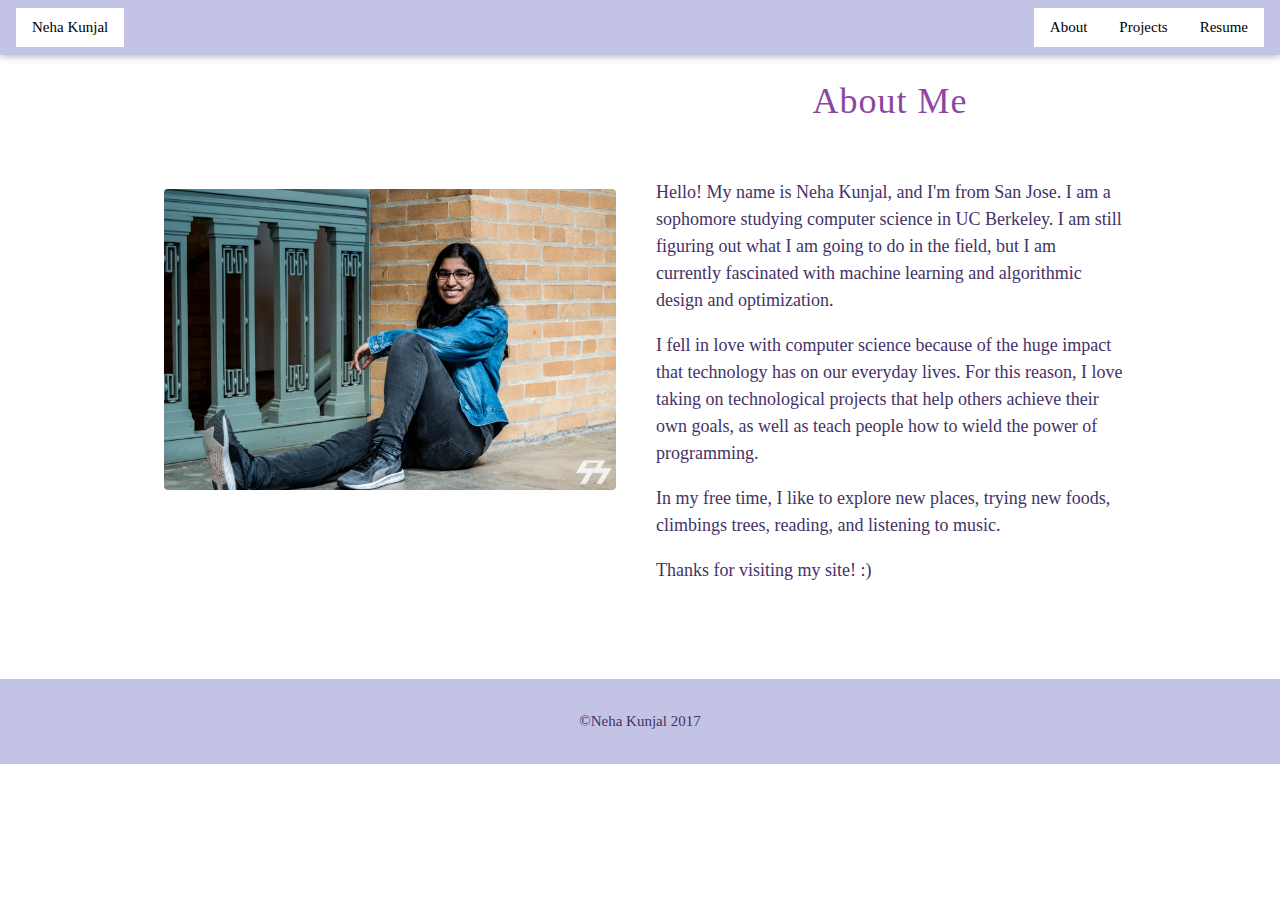
==== index.html @ 881d2c67 "finished about page" ====
<!DOCTYPE html>
<html>
<title>About | Neha Kunjal</title>
<meta charset="UTF-8">
<meta name="viewport" content="width=device-width, initial-scale=1">
<link rel="stylesheet" href="https://www.w3schools.com/w3css/4/w3.css">
<style>
body {font-family: "Times New Roman", Georgia, Serif;}
h1,h2,h3,h4,h5,h6 {
    font-family: "Playfair Display";
    letter-spacing: 1px;
    color: #8C489F

}
img {
  -position: absolute;
  -top: 0;
  -bottom: 0;
  -left: 0;
  -right: 0;
  margin-top: 25%;
  margin-bottom: 25%;
  margin-left: 0%;
  margin-right: 20%;
}
p {
  -top: 0;
  -bottom: 10;
  -left: 0;
  -right: 0;
  -margin: auto;
  color: #443266
}
</style>
<body>

<!-- Navbar (sit on top) -->
<div class="w3-top">
  <div class="w3-bar  w3-padding w3-card" style="background-color:#C3C3E5">
    <a href="#home" class="w3-bar-item w3-white w3-button">Neha Kunjal</a>
    <!-- Right-sided navbar links. Hide them on small screens -->
    <div class="w3-right w3-white w3-hide-small">
      <a href="index.html" class="w3-bar-item w3-button">About</a>
      <a href="projects.html" class="w3-bar-item w3-button">Projects</a>
      <a href="#contact" class="w3-bar-item w3-button">Resume</a>
    </div>
  </div>
</div>

<!-- Header -->
<header class="w3-display-container w3-content w3-wide" style="max-width:1600px;min-width:500px" id="home">
  <div class="w3-display-bottomleft w3-padding-large w3-opacity">
    <h1 class="w3-xxlarge">Le Catering</h1>
  </div>
</header>

<!-- Page content -->
<div class="w3-content" style="max-width:1000px">

  <!-- About Section -->
  <div class="w3-row w3-padding-64" id="about">
    <div class="w3-col w3-container m6 w3-padding-large">
     <img src="images/photoNeha.jpg" class="w3-round w3-image" alt="Photo of Neha" width="600" height="750" >
    </div>
    <div class="w3-col w3-container m6">
      <h1 class="w3-center">About Me</h1><br>
      <p class="w3-large"> Hello! My name is Neha Kunjal, and I'm from San Jose. I am a sophomore studying computer science in UC Berkeley. I am still figuring out what I am going to do in the field, but I am currently fascinated with machine learning and algorithmic design and optimization.
      <p class="w3-large"> I fell in love with computer science because of the huge impact that technology has on our everyday lives. For this reason, I love taking on technological projects that help others achieve their own goals, as well as teach people how to wield the power of programming. </p>
      <p class="w3-large"> In my free time, I like to explore new places, trying new foods, climbings trees, reading, and listening to music. </p>
      <p class="w3-large"> Thanks for visiting my site! :) </p>
      <!--p class="w3-large w3-text-grey w3-hide-medium">Excepteur sint occaecat cupidatat non proident, sunt in culpa qui officia deserunt mollit anim id est laborum consectetur adipiscing elit, sed do eiusmod temporincididunt ut labore et dolore magna aliqua. Ut enim ad minim veniam, quis nostrud exercitation ullamco laboris nisi ut aliquip ex ea commodo consequat.</p-->
    </div>
  </div>

<!-- End page content -->
</div>

<!-- Footer -->
<footer class="w3-center w3-padding-16" style="background-color:#C3C3E5">
  <p> ©Neha Kunjal 2017 </p>
</footer>

</body>
</html>
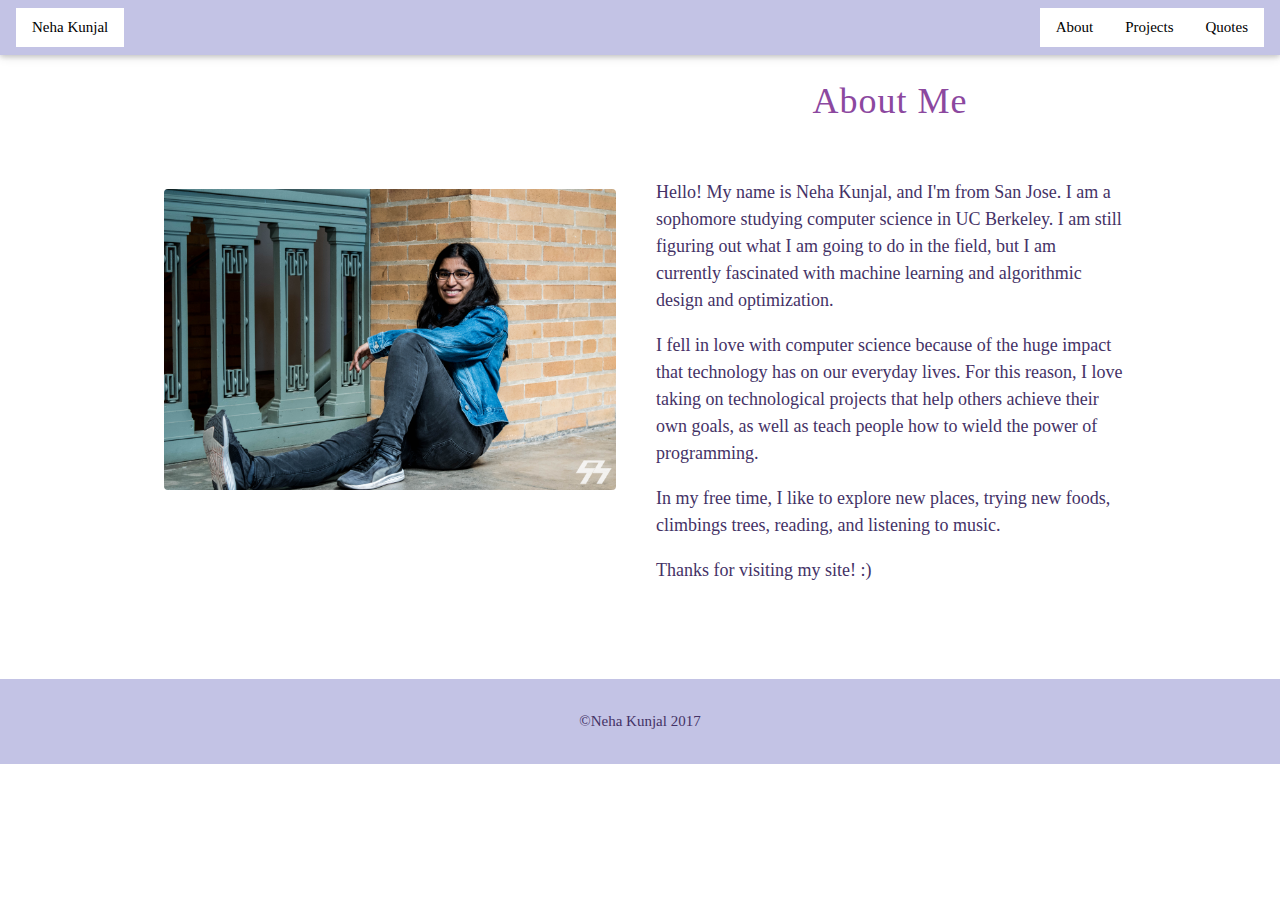
==== commit 861f2b07: "changed navigation" ====
--- a/index.html
+++ b/index.html
@@ -42,7 +42,7 @@
     <div class="w3-right w3-white w3-hide-small">
       <a href="index.html" class="w3-bar-item w3-button">About</a>
       <a href="projects.html" class="w3-bar-item w3-button">Projects</a>
-      <a href="#contact" class="w3-bar-item w3-button">Resume</a>
+      <a href="quotes.html" class="w3-bar-item w3-button">Quotes</a>
     </div>
   </div>
 </div>
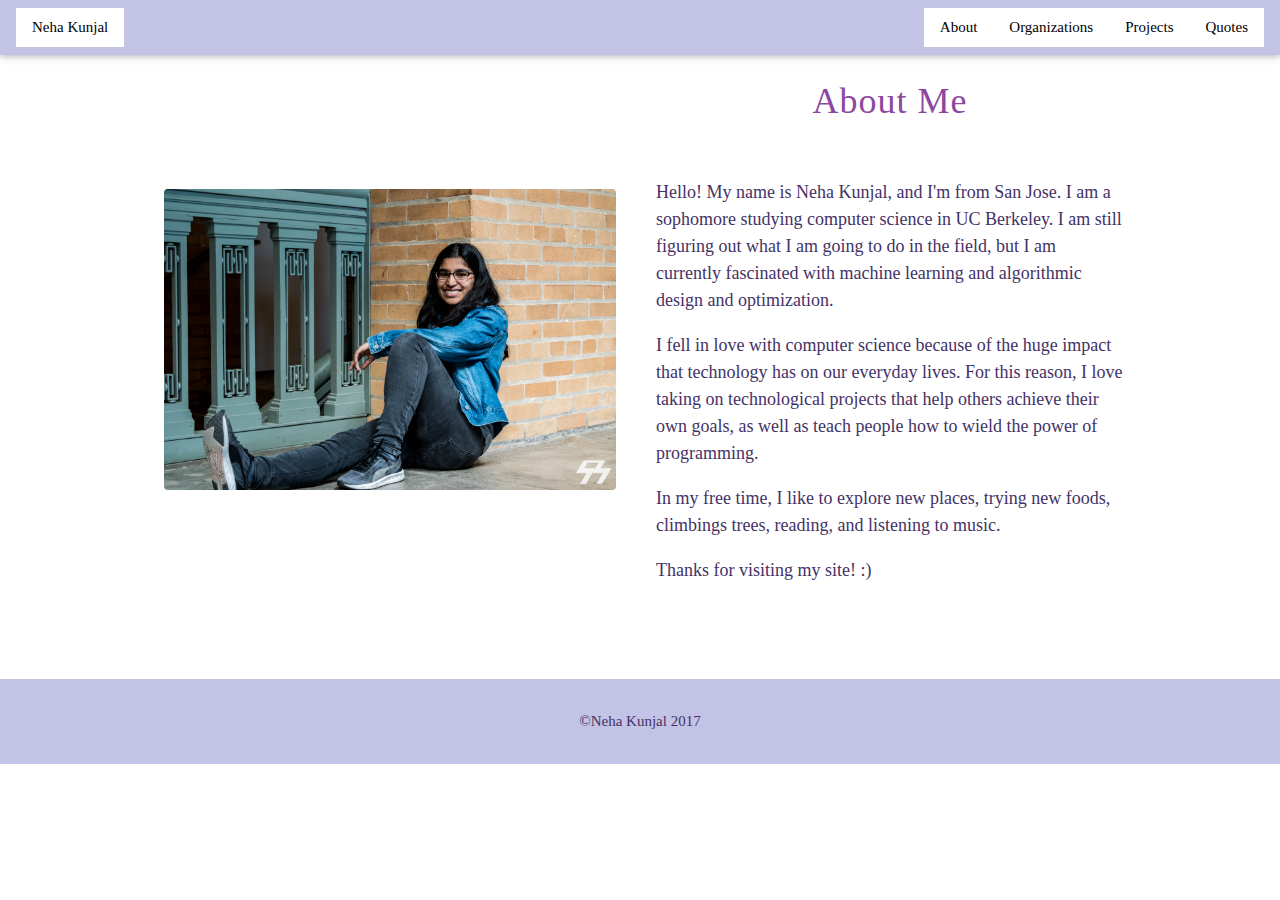
==== commit e1bfeb16: "added organizations" ====
--- a/index.html
+++ b/index.html
@@ -41,6 +41,7 @@
     <!-- Right-sided navbar links. Hide them on small screens -->
     <div class="w3-right w3-white w3-hide-small">
       <a href="index.html" class="w3-bar-item w3-button">About</a>
+      <a href="organizations.html" class="w3-bar-item w3-button">Organizations</a>
       <a href="projects.html" class="w3-bar-item w3-button">Projects</a>
       <a href="quotes.html" class="w3-bar-item w3-button">Quotes</a>
     </div>
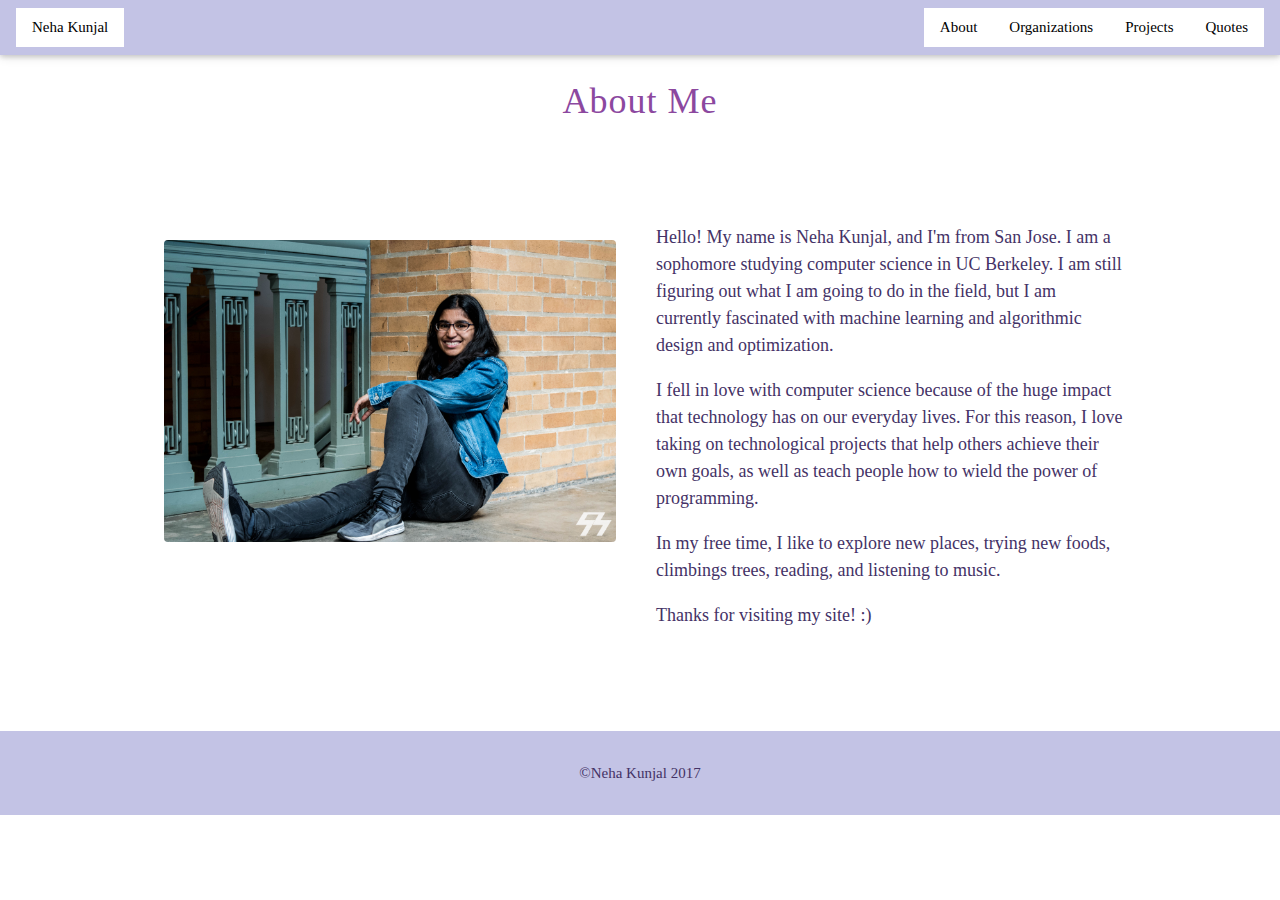
==== commit 14db4096: "moved the about to middle" ====
--- a/index.html
+++ b/index.html
@@ -18,7 +18,7 @@
   -bottom: 0;
   -left: 0;
   -right: 0;
-  margin-top: 25%;
+  margin-top: 15%;
   margin-bottom: 25%;
   margin-left: 0%;
   margin-right: 20%;
@@ -51,7 +51,6 @@
 <!-- Header -->
 <header class="w3-display-container w3-content w3-wide" style="max-width:1600px;min-width:500px" id="home">
   <div class="w3-display-bottomleft w3-padding-large w3-opacity">
-    <h1 class="w3-xxlarge">Le Catering</h1>
   </div>
 </header>
 
@@ -60,11 +59,12 @@
 
   <!-- About Section -->
   <div class="w3-row w3-padding-64" id="about">
+    <h1 class="w3-center">About Me</h1><br>
     <div class="w3-col w3-container m6 w3-padding-large">
      <img src="images/photoNeha.jpg" class="w3-round w3-image" alt="Photo of Neha" width="600" height="750" >
     </div>
     <div class="w3-col w3-container m6">
-      <h1 class="w3-center">About Me</h1><br>
+      <br><br>
       <p class="w3-large"> Hello! My name is Neha Kunjal, and I'm from San Jose. I am a sophomore studying computer science in UC Berkeley. I am still figuring out what I am going to do in the field, but I am currently fascinated with machine learning and algorithmic design and optimization.
       <p class="w3-large"> I fell in love with computer science because of the huge impact that technology has on our everyday lives. For this reason, I love taking on technological projects that help others achieve their own goals, as well as teach people how to wield the power of programming. </p>
       <p class="w3-large"> In my free time, I like to explore new places, trying new foods, climbings trees, reading, and listening to music. </p>
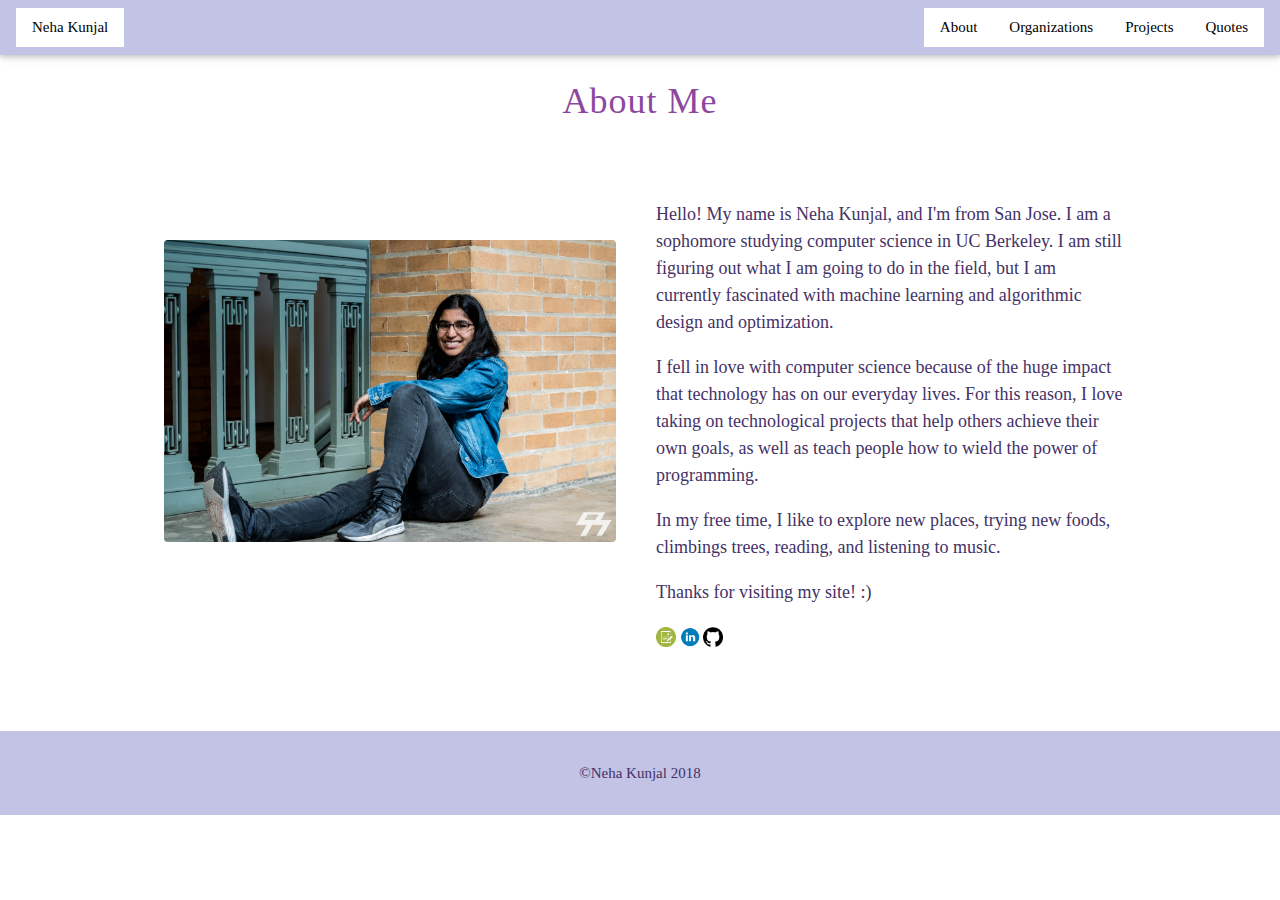
==== commit 40540a1a: "added relavant links and changed copyright to 2018" ====
--- a/index.html
+++ b/index.html
@@ -12,7 +12,7 @@
     color: #8C489F
 
 }
-img {
+.centered {
   -position: absolute;
   -top: 0;
   -bottom: 0;
@@ -61,14 +61,17 @@
   <div class="w3-row w3-padding-64" id="about">
     <h1 class="w3-center">About Me</h1><br>
     <div class="w3-col w3-container m6 w3-padding-large">
-     <img src="images/photoNeha.jpg" class="w3-round w3-image" alt="Photo of Neha" width="600" height="750" >
-    </div>
+    <img src="images/photoNeha.jpg" class="w3-round w3-image centered" alt="Photo of Neha" width="600" height="750" >
+  </div>
     <div class="w3-col w3-container m6">
-      <br><br>
-      <p class="w3-large"> Hello! My name is Neha Kunjal, and I'm from San Jose. I am a sophomore studying computer science in UC Berkeley. I am still figuring out what I am going to do in the field, but I am currently fascinated with machine learning and algorithmic design and optimization.
+      <br>
+      <p class="w3-large"> Hello! My name is Neha Kunjal, and I'm from San Jose. I am a sophomore studying computer science in UC Berkeley. I am still figuring out what I am going to do in the field, but I am currently fascinated with machine learning and algorithmic design and optimization.</p>
       <p class="w3-large"> I fell in love with computer science because of the huge impact that technology has on our everyday lives. For this reason, I love taking on technological projects that help others achieve their own goals, as well as teach people how to wield the power of programming. </p>
       <p class="w3-large"> In my free time, I like to explore new places, trying new foods, climbings trees, reading, and listening to music. </p>
       <p class="w3-large"> Thanks for visiting my site! :) </p>
+      <a href="https://drive.google.com/file/d/0B7MZDTRHfba9NlUydmVYdk45c1E/view?usp=sharing"><img src="images/resume.png" width="20" height="20" ></img></a>
+      <a href="https://www.linkedin.com/in/nkunjal/"><img src="images/linkedin.png" width="20" height="20" ></img></a>
+      <a href="https://github.com/nkunjal/"><img src="images/github.png" width="20" height="20" ></img></a>
       <!--p class="w3-large w3-text-grey w3-hide-medium">Excepteur sint occaecat cupidatat non proident, sunt in culpa qui officia deserunt mollit anim id est laborum consectetur adipiscing elit, sed do eiusmod temporincididunt ut labore et dolore magna aliqua. Ut enim ad minim veniam, quis nostrud exercitation ullamco laboris nisi ut aliquip ex ea commodo consequat.</p-->
     </div>
   </div>
@@ -78,7 +81,7 @@
 
 <!-- Footer -->
 <footer class="w3-center w3-padding-16" style="background-color:#C3C3E5">
-  <p> ©Neha Kunjal 2017 </p>
+  <p> ©Neha Kunjal 2018 </p>
 </footer>
 
 </body>
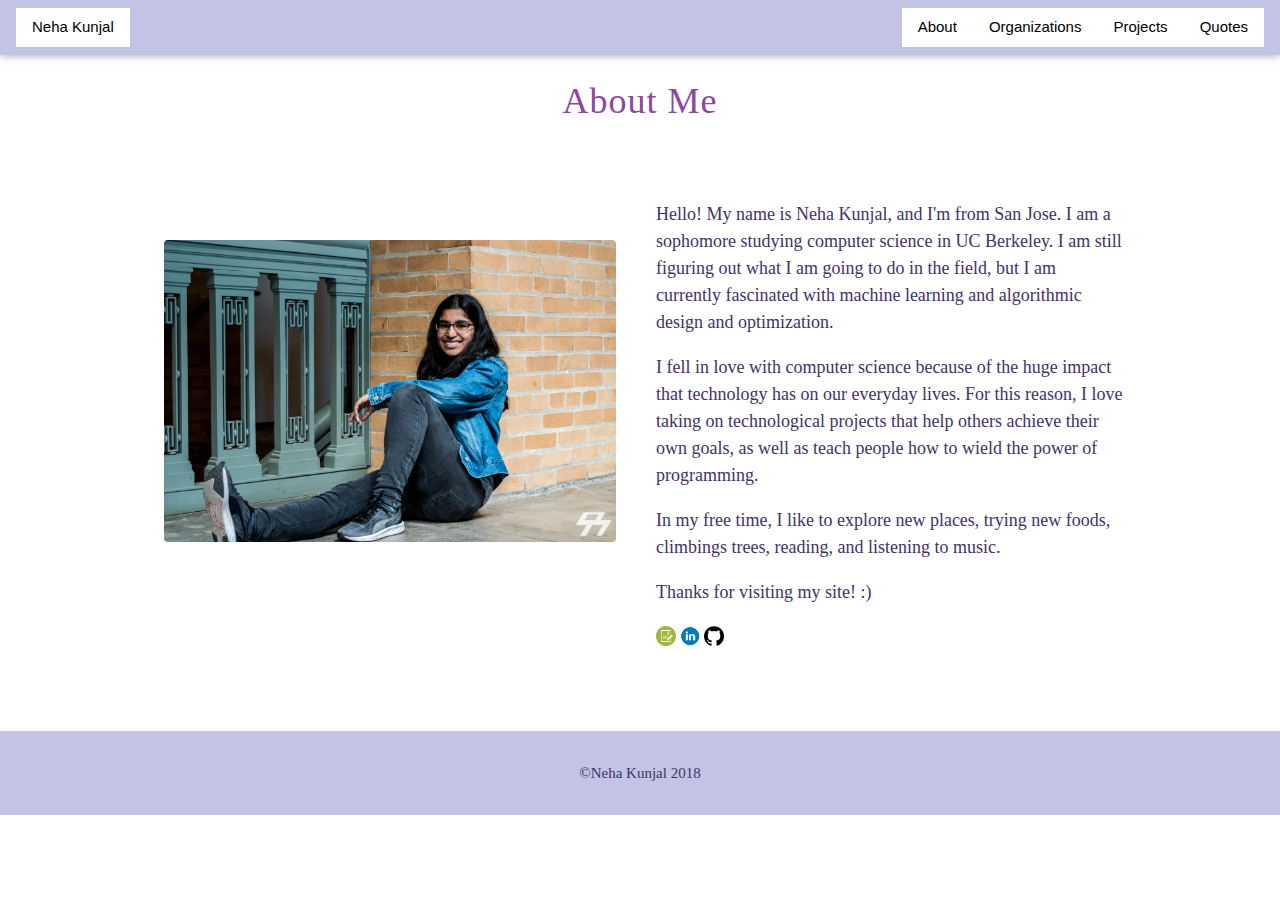
==== commit 8924f544: "modularized to make css file" ====
--- a/index.html
+++ b/index.html
@@ -3,35 +3,10 @@
 <title>About | Neha Kunjal</title>
 <meta charset="UTF-8">
 <meta name="viewport" content="width=device-width, initial-scale=1">
+<head>
 <link rel="stylesheet" href="https://www.w3schools.com/w3css/4/w3.css">
-<style>
-body {font-family: "Times New Roman", Georgia, Serif;}
-h1,h2,h3,h4,h5,h6 {
-    font-family: "Playfair Display";
-    letter-spacing: 1px;
-    color: #8C489F
-
-}
-.centered {
-  -position: absolute;
-  -top: 0;
-  -bottom: 0;
-  -left: 0;
-  -right: 0;
-  margin-top: 15%;
-  margin-bottom: 25%;
-  margin-left: 0%;
-  margin-right: 20%;
-}
-p {
-  -top: 0;
-  -bottom: 10;
-  -left: 0;
-  -right: 0;
-  -margin: auto;
-  color: #443266
-}
-</style>
+<link rel="stylesheet" href="myStyling.css">
+</head>
 <body>
 
 <!-- Navbar (sit on top) -->
@@ -72,7 +47,6 @@
       <a href="https://drive.google.com/file/d/0B7MZDTRHfba9NlUydmVYdk45c1E/view?usp=sharing"><img src="images/resume.png" width="20" height="20" ></img></a>
       <a href="https://www.linkedin.com/in/nkunjal/"><img src="images/linkedin.png" width="20" height="20" ></img></a>
       <a href="https://github.com/nkunjal/"><img src="images/github.png" width="20" height="20" ></img></a>
-      <!--p class="w3-large w3-text-grey w3-hide-medium">Excepteur sint occaecat cupidatat non proident, sunt in culpa qui officia deserunt mollit anim id est laborum consectetur adipiscing elit, sed do eiusmod temporincididunt ut labore et dolore magna aliqua. Ut enim ad minim veniam, quis nostrud exercitation ullamco laboris nisi ut aliquip ex ea commodo consequat.</p-->
     </div>
   </div>
 
--- a/myStyling.css
+++ b/myStyling.css
@@ -0,0 +1,20 @@
+<style>
+body {font-family: "Times New Roman", Georgia, Serif;}
+h1,h2,h3,h4,h5,h6 {
+    font-family: "Playfair Display";
+    letter-spacing: 1px;
+    color: #8C489F;
+
+}
+p {
+  color: #443266;
+  font-family: "Playfair Display";
+}
+.centered {
+  margin-top: 15%;
+  margin-bottom: 25%;
+  margin-left: 0%;
+  margin-right: 20%;
+}
+span.name { color:#808080; }
+</style>
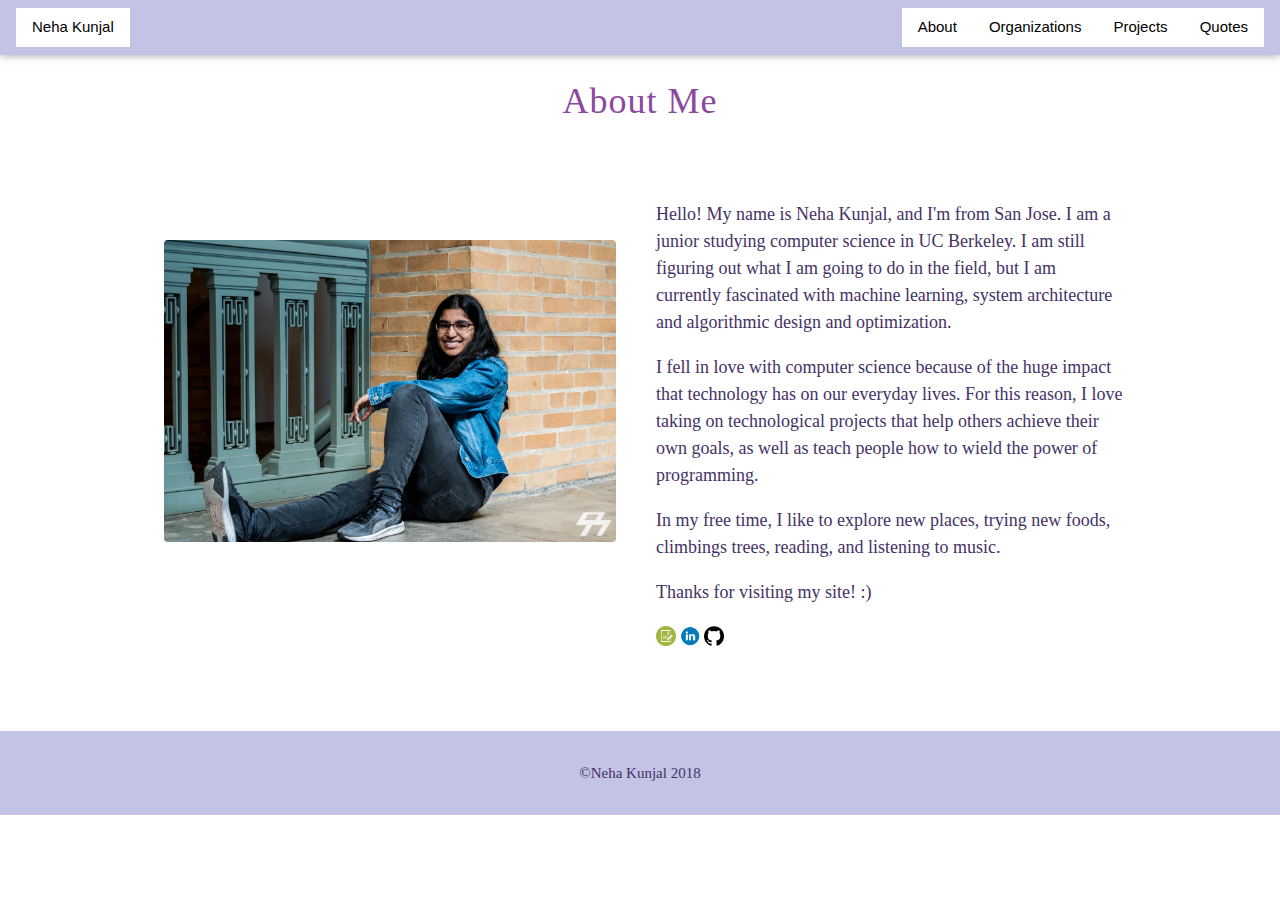
==== commit 4c1974f7: "changed to junior" ====
--- a/index.html
+++ b/index.html
@@ -40,7 +40,7 @@
   </div>
     <div class="w3-col w3-container m6">
       <br>
-      <p class="w3-large"> Hello! My name is Neha Kunjal, and I'm from San Jose. I am a sophomore studying computer science in UC Berkeley. I am still figuring out what I am going to do in the field, but I am currently fascinated with machine learning and algorithmic design and optimization.</p>
+      <p class="w3-large"> Hello! My name is Neha Kunjal, and I'm from San Jose. I am a junior studying computer science in UC Berkeley. I am still figuring out what I am going to do in the field, but I am currently fascinated with machine learning, system architecture and algorithmic design and optimization.</p>
       <p class="w3-large"> I fell in love with computer science because of the huge impact that technology has on our everyday lives. For this reason, I love taking on technological projects that help others achieve their own goals, as well as teach people how to wield the power of programming. </p>
       <p class="w3-large"> In my free time, I like to explore new places, trying new foods, climbings trees, reading, and listening to music. </p>
       <p class="w3-large"> Thanks for visiting my site! :) </p>
